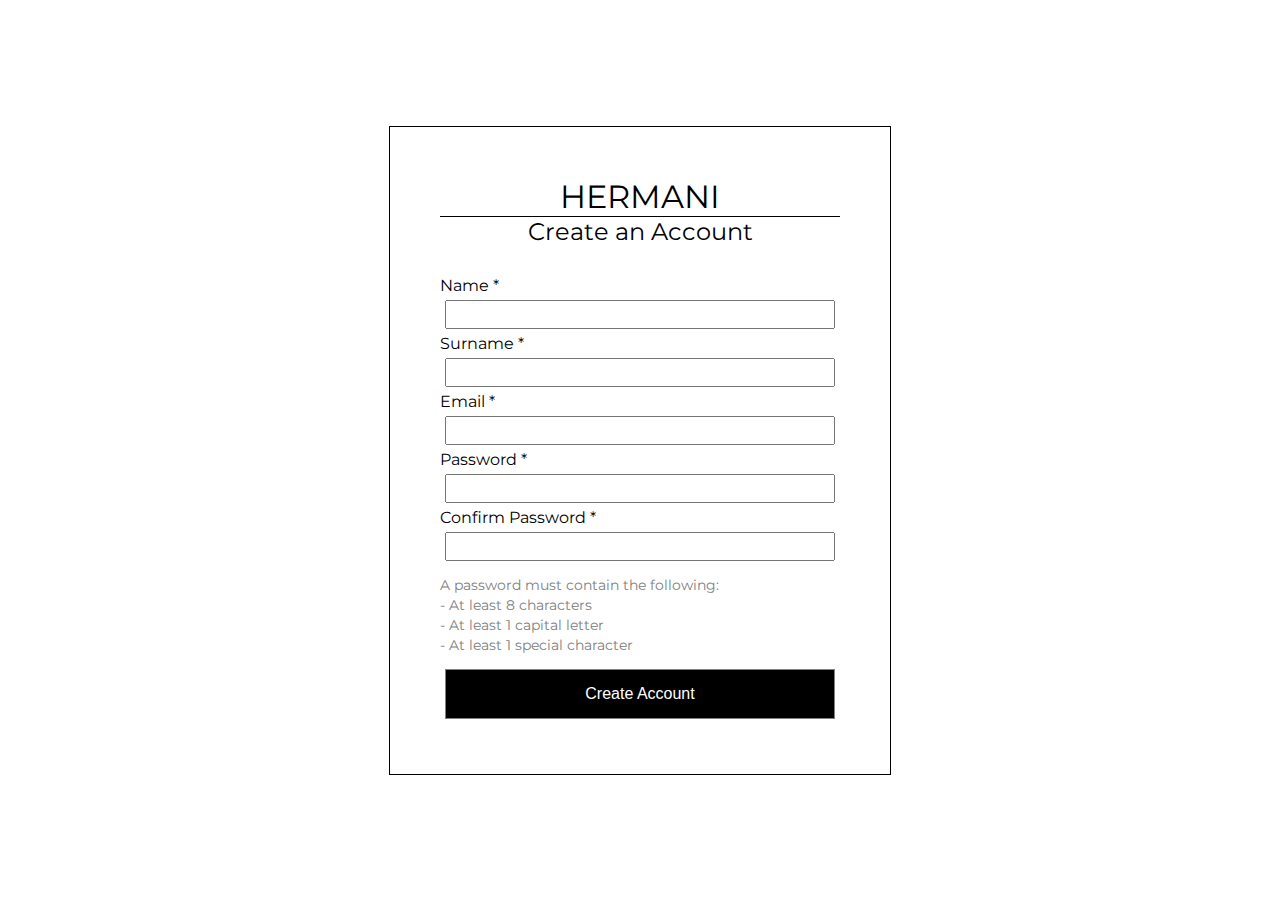
==== index.html @ 151e3e0f "fully functional validation form, responsive" ====
<!DOCTYPE html>
<html lang="en">
<head>
    <meta charset="UTF-8">
    <meta http-equiv="X-UA-Compatible" content="IE=edge">
    <meta name="viewport" content="width=device-width, initial-scale=1.0">
    <title>Document</title>
    <link rel="stylesheet" href="css/register.css">
    <script src="js/validate.js"></script>
</head>
<body>
    <main>
        <form name = "accountCreation" action="sucess.html" onsubmit="return validateForm()">
            <h1>HERMANI</h1>
            <h2>Create an Account</h2>
            <p class = "error" id = "error"></p>

            <label for="name">Name *</label>
            <input type="text" name = "name">

            <label for="surname">Surname *</label>
            <input type="text" name = "surname">

            <label for="email">Email *</label>
            <input type="email" name = "email" required>
            <!-- Too much regex, I'm not sure how to format it, so I'm using "required" here -->

            <label for="pass">Password *</label>
            <input type="password" name = "password">

            <label for="passwordCheck">Confirm Password *</label>
            <input type="password" name = "passwordCheck">
            <label for="pass">
                <ul>
                    A password must contain the following:
                    <li>- At least 8 characters</li>
                    <li>- At least 1 capital letter</li>
                    <li>- At least 1 special character</li>
                </ul>
            </label>

            <input id = "submit-btn" type="submit" value="Create Account">
        </form>
    </main>
</body>
</html>
---- css/register.css ----
@import url("https://fonts.googleapis.com/css2?family=Montserrat:wght@400;500&display=swap");
* {
  margin: 0;
  padding: 0;
}

body {
  overflow-x: hidden;
  font-family: 'Montserrat', sans-serif;
  font-weight: 400;
  display: -ms-grid;
  display: grid;
  -ms-flex-line-pack: center;
      align-content: center;
  height: 100vh;
  -webkit-box-pack: center;
      -ms-flex-pack: center;
          justify-content: center;
}

body main h1, body main h2 {
  font-weight: 400;
  text-align: center;
}

body main h1 {
  border-bottom: 1px solid black;
}

body main h2 {
  margin-bottom: 20px;
}

body main form {
  -ms-grid-column-align: center;
      justify-self: center;
  display: -ms-grid;
  display: grid;
  padding: 50px;
  border: 1px solid black;
  min-width: 10px;
  min-height: 10px;
}

@media only screen and (min-width: 768px) {
  body main form {
    width: 400px;
  }
}

body main form input {
  padding: 5px;
  margin: 5px;
}

body main form input[type=submit] {
  background: #000;
  color: white;
  border: 1px solid grey;
  padding: 15px;
  font-size: 1rem;
  -webkit-transition: .3s;
  transition: .3s;
  margin-top: 15px;
  cursor: pointer;
}

body main form input[type=submit]:hover {
  background: white;
  color: black;
  -webkit-transition: .3s;
  transition: .3s;
}

body main form input[type=submit]:active {
  background: darkgrey;
  color: black;
  -webkit-transition: .1s;
  transition: .1s;
}

body main form ul {
  margin-top: 10px;
  color: grey;
  font-size: .9rem;
  list-style: none;
}

body main form ul li {
  margin-top: 2px;
}

body main form .error {
  color: red;
  padding: 5px;
}
/*# sourceMappingURL=register.css.map */
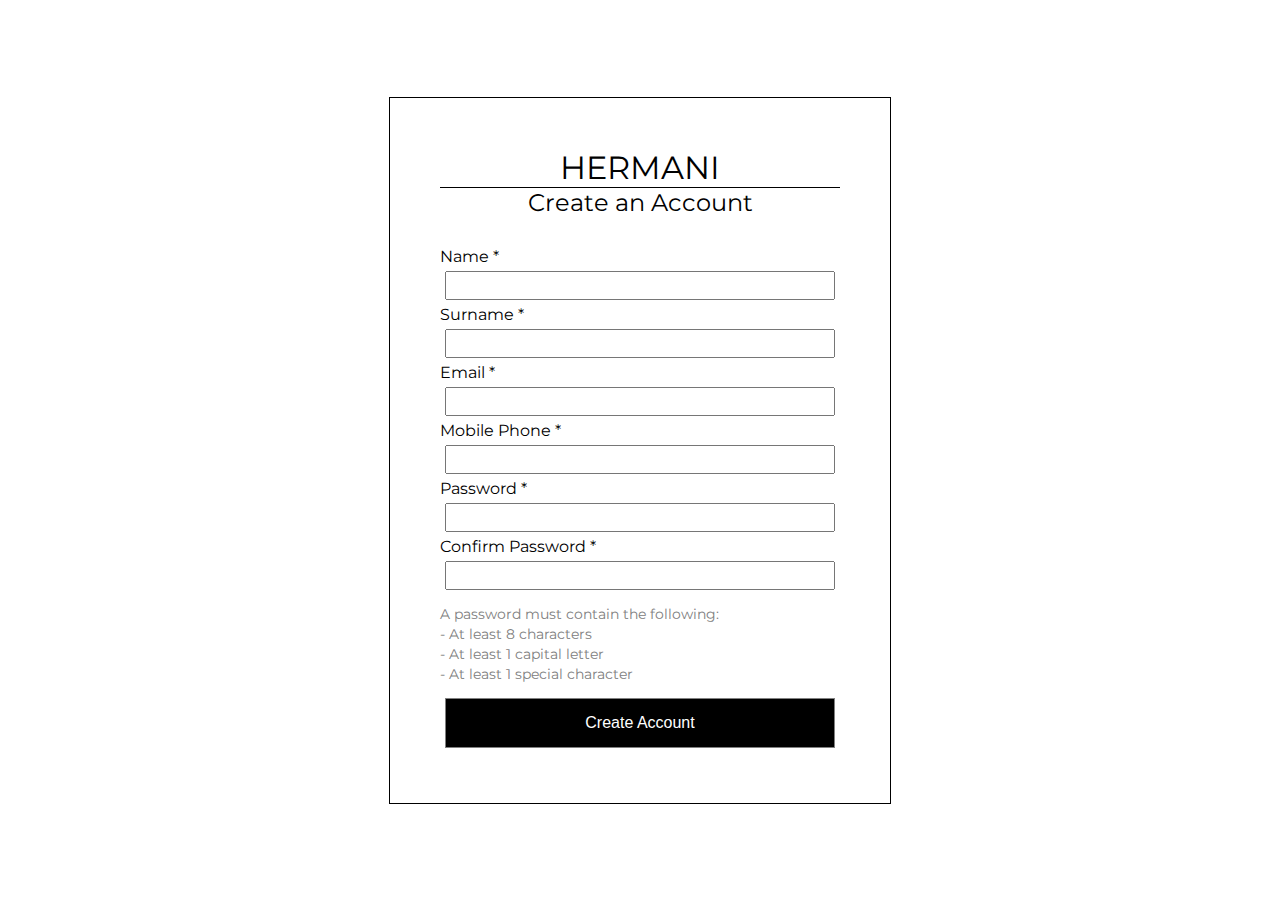
==== commit 2d820dc9: "added my own regex string, added mobile field and validation" ====
--- a/index.html
+++ b/index.html
@@ -16,20 +16,22 @@
             <p class = "error" id = "error"></p>
 
             <label for="name">Name *</label>
-            <input type="text" name = "name">
+            <input type="text" name = "name" id = "name">
 
             <label for="surname">Surname *</label>
-            <input type="text" name = "surname">
+            <input type="text" name = "surname" id = "surname">
 
             <label for="email">Email *</label>
-            <input type="email" name = "email" required>
-            <!-- Too much regex, I'm not sure how to format it, so I'm using "required" here -->
+            <input type="text" name = "email" id = "email">
+
+            <label for="mobile">Mobile Phone *</label>
+            <input type="text" name = "mobile" id = "mobile">
 
             <label for="pass">Password *</label>
-            <input type="password" name = "password">
+            <input type="password" name = "password" id = "pass">
 
             <label for="passwordCheck">Confirm Password *</label>
-            <input type="password" name = "passwordCheck">
+            <input type="password" name = "passwordCheck" id = "conPass">
             <label for="pass">
                 <ul>
                     A password must contain the following:
